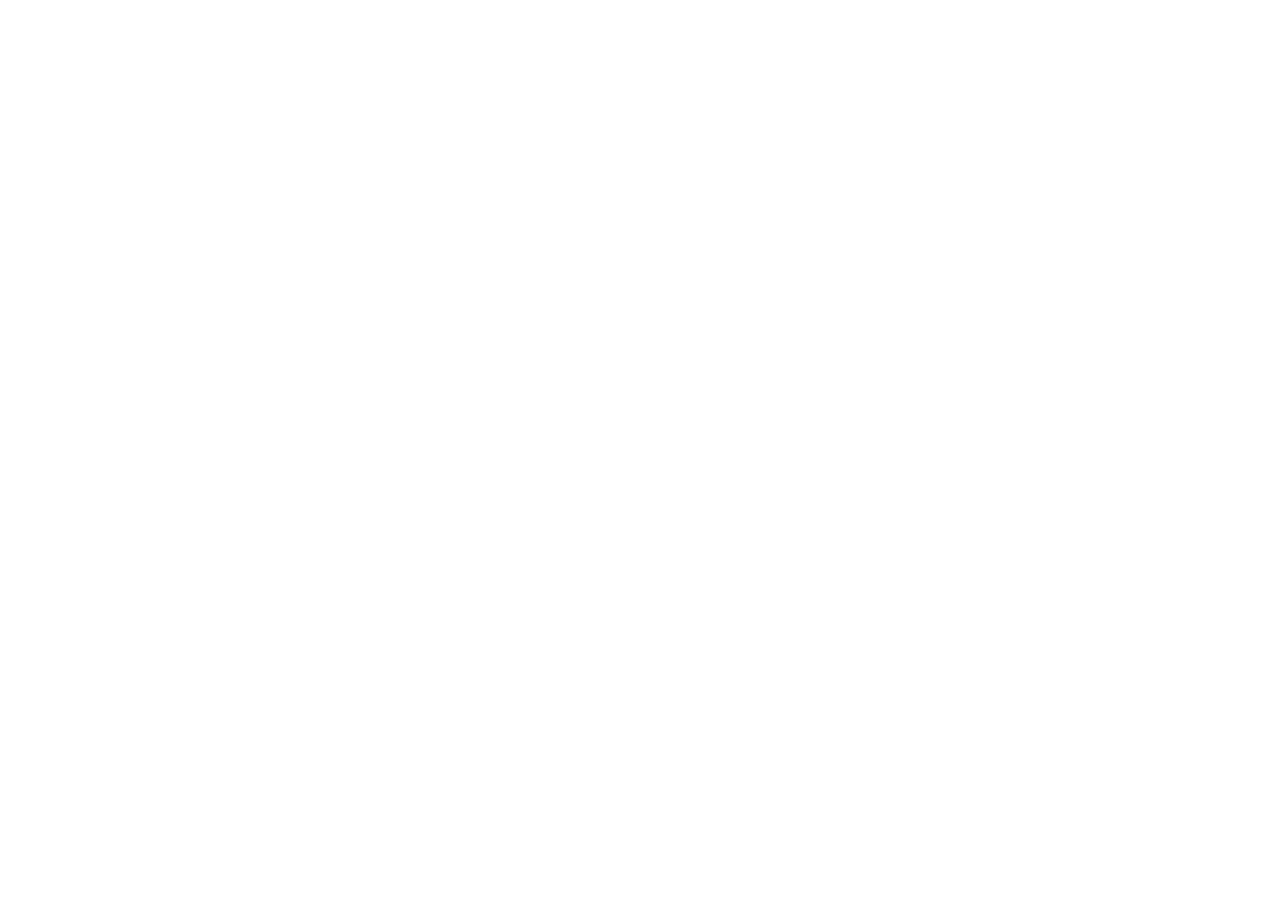
==== index.html @ 9f772a1c "Basic html skeleton" ====
<!DOCTYPE html>
<html lang = "en">
    <head>
        <title>DeTalk</title>
        <meta charset="UTF-8">
        <link href="styles.css" rel="stylesheet">
        <meta name="viewport" content="width=device-width, initial-scale=1.0">
    </head>

    <body>
        
    </body>
</html>
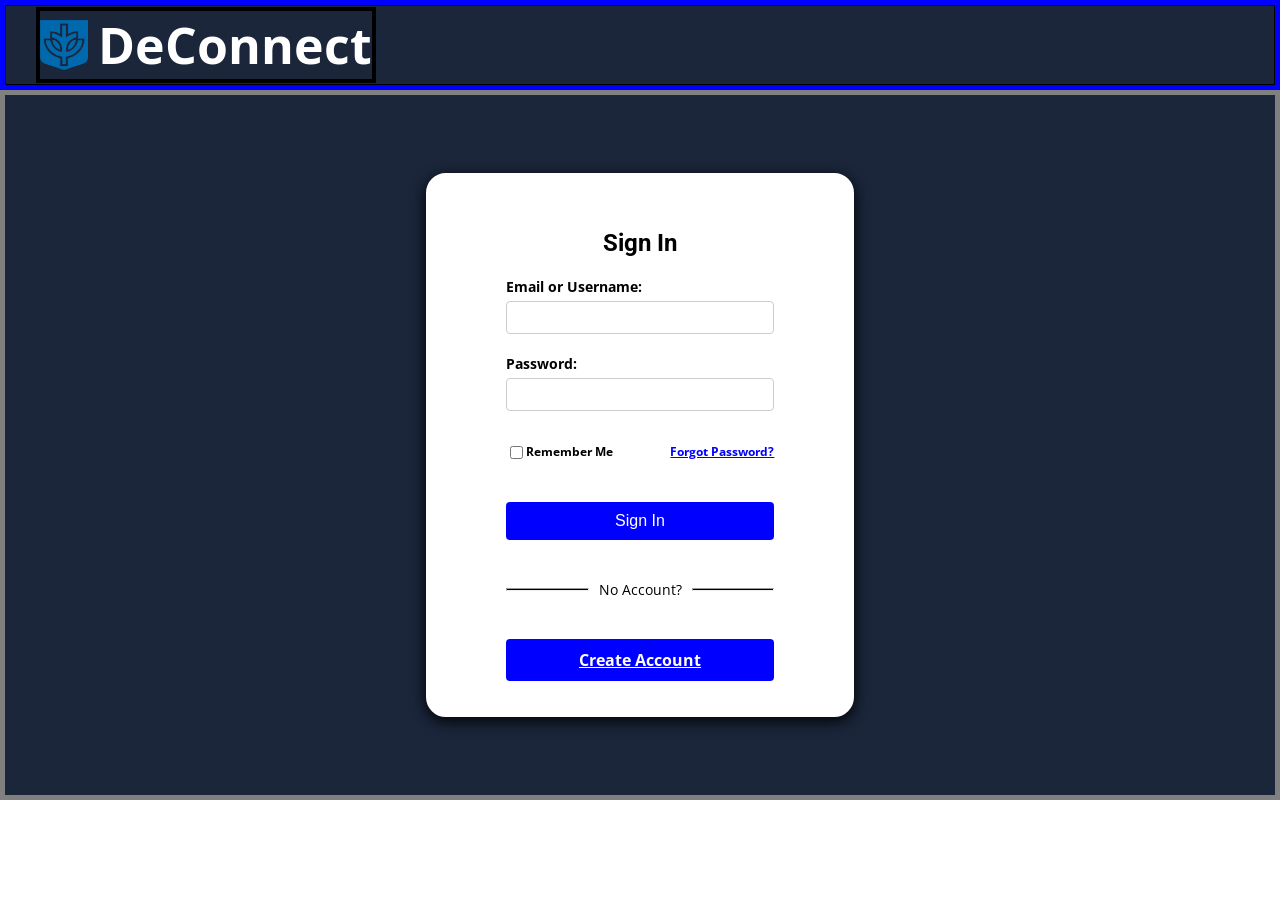
==== commit e33e39bd: "work added" ====
--- a/index.html
+++ b/index.html
@@ -1,13 +1,58 @@
 <!DOCTYPE html>
 <html lang = "en">
     <head>
-        <title>DeTalk</title>
+        <title>DeTalk Login Page</title>
         <meta charset="UTF-8">
         <link href="styles.css" rel="stylesheet">
         <meta name="viewport" content="width=device-width, initial-scale=1.0">
+        <link href="https://fonts.googleapis.com/css2?family=Roboto:wght@400;700&family=Open+Sans:wght@400&display=swap" rel="stylesheet">
+
     </head>
 
     <body>
+        <div class="page-menu-container">
+            <div class="menu">
+                <div class="DePaul">
+                    <img src="depaul-logo.png" alt="DePaul Logo" class="logo">
+                    DeConnect
+                </div>
+            </div>
+        </div>
         
+        <div class="login-prompt-container">
+            <div class="login-box">
+                <h2>Sign In</h2>
+                <form id="login-form">
+                    <div class="input-group">
+                        <label for="username">Email or Username:</label>
+                        <input type="text" id="username" name="username" required>
+                    </div>
+                
+                    <div class="input-group">
+                        <label for="password">Password:</label>
+                        <input type="password" id="password" name="password" required>
+                    </div>
+
+                    <div class="options-container">
+                        <label>
+                            <input type="checkbox" id="remember-me" name="remember-me">
+                            Remember Me
+                        </label>
+                        <a href="#" class="forgot-password">Forgot Password?</a>
+                    </div>
+
+                    <input type="submit" value="Sign In" class="sign-in-button">
+
+                    <div class="signup-prompt">
+                        <hr class="divider">
+                        <span>No Account?</span>
+                        <hr class="divider">
+                    </div>
+
+                    <a href="create-account.html" class="create-account-button">Create Account</a>
+                </form>
+                
+            </div>
+        </div>
     </body>
 </html>
--- a/styles.css
+++ b/styles.css
@@ -0,0 +1,220 @@
+body {
+    margin: 0;
+    padding: 0;
+    font-family: 'Open Sans', sans-serif; /* Body font */
+    font-weight: bold;
+}
+
+h2 {
+    font-family: 'Roboto', sans-serif; 
+    font-weight: bold; 
+    font-size: 24px; 
+}
+
+label {
+    font-size: 14px; 
+    font-weight: normal; 
+}
+
+.page-menu-container {
+    display: flex;
+    justify-content: center;
+    height: 80px;
+    border: 5px solid blue;
+    background-color: #1b263b;
+    
+}
+
+.menu {
+    display: flex;
+    border: 1px solid black;
+    align-items: center;
+    justify-content: flex-start;
+    width: 100%;
+}
+
+.logo {
+    height: 50px;
+}
+
+.DePaul {
+    border: 4px solid black;
+    margin-left: 30px;
+    display: flex;
+    align-items: center;
+    gap: 10px;
+    color: white;
+    font-size: 50px;
+}
+
+.login-prompt-container {
+    display: flex;
+    justify-content: center;
+    align-items: center;
+    border: 5px solid gray;
+    height: 700px;
+    background-color: #1b263b;
+}
+
+.login-box {
+    background-color: white;
+    height: 500px;
+    border: 2px solid white;
+    text-align: center;
+    flex-direction: column;
+    width: 30vw;
+    display: flex; 
+    justify-content: center; 
+    padding: 20px; 
+    border-radius: 20px;
+    box-shadow: 0 4px 15px rgb(0, 0, 0); /* Adds shadow effect */
+
+}
+
+#login-form {
+    display: flex;
+    flex-direction: column; /* Stacks items vertically */
+    align-items: center; /* Center aligns items within the form */
+    gap: 20px; /* Space between each label-input group */
+    width: 100%; /* Ensures full width for the group */
+}
+
+.input-group {
+    display: flex; /* Aligns label and input vertically */
+    flex-direction: column; /* Stack label and input vertically */
+    width: 70%; /* Full width for the group */
+}
+
+form label {
+    font-weight: bold;
+    text-align: left; /* Align text to the left */
+}
+
+form input {
+    padding: 8px;
+    border: 1px solid #ccc;
+    border-radius: 4px;
+    text-align: left; /* Aligns text inside input to the left */
+    margin-top: 5px; /* Space between label and input */
+}
+
+.sign-in-button {
+    width: 70%; /* Make the button full width */
+    padding: 10px 0; /* Add vertical padding for better appearance */
+    font-size: 16px; /* Adjust the font size */
+    background-color: blue; /* Button background color */
+    color: white; /* Button text color */
+    border: none; /* Remove default border */
+    border-radius: 4px; /* Rounded corners */
+    cursor: pointer; /* Change cursor to pointer on hover */
+    transition: background-color 0.3s; /* Smooth transition */
+    margin-top: 20px; /* Space above the button */
+    display: flex;
+    justify-content: center;
+    align-items: center;
+    text-align: center;
+}
+
+.sign-in-button:hover {
+    background-color: darkblue; 
+}
+
+.options-container {
+    display: flex;
+    justify-content: space-between;
+    align-items: center;
+    width: 70%;
+    margin-top: 10px;
+}
+
+.options-container label {
+    display: flex;
+    align-items: center;
+}
+
+.forgot-password {
+    color: blue;
+    text-decoration: underline;
+}
+
+.forgot-password:hover {
+    text-decoration: none;
+}
+
+.options-container label, 
+.options-container .forgot-password {
+    font-size: 12px; 
+}
+
+.signup-prompt {
+    width: 70%;
+    margin-top: 20px;
+    display: flex;
+    align-items: center;
+    justify-content: center;
+}
+
+.divider {
+    flex: 1; 
+    height: .5px;
+    background-color: black;
+}
+
+.signup-prompt span {
+    margin: 0 10px; 
+    font-size: 14px;
+    font-weight: normal; 
+}
+
+.create-account-button {
+    display: flex;
+    justify-content: center;
+    align-items: center;
+    text-align: center;
+    width: 70%;
+    padding: 10px 0;
+    font-size: 16px;
+    background-color: blue;
+    color: white;
+    border: none;
+    border-radius: 4px;
+    cursor: pointer;
+    transition: background-color 0.3s;
+    margin-top: 20px;
+}
+
+.create-account-button:hover {
+    background-color: darkblue;
+}
+
+
+
+.create-account-prompt-container {
+    display: flex;
+    justify-content: center;
+    align-items: center;
+    border: 5px solid gray;
+    height: 900px;
+}
+
+.create-account-box {
+    width: 30vw;
+    height: 700px;
+    border: 2px solid white;
+    text-align: center;
+    flex-direction: column;
+    align-items: center;
+    display: flex;
+    justify-content: center;
+    padding: 20px;
+    border-radius: 10px;
+    box-shadow:  0 4px 15px rgba(0, 0, 0, 0.3);
+}
+
+#create-account-form {
+    display: flex;
+    flex-direction: column; /* Stacks items vertically */
+    align-items: center; /* Center aligns items within the form */
+    gap: 20px; /* Space between each label-input group */
+    width: 100%; /* Ensures full width for the group */
+}
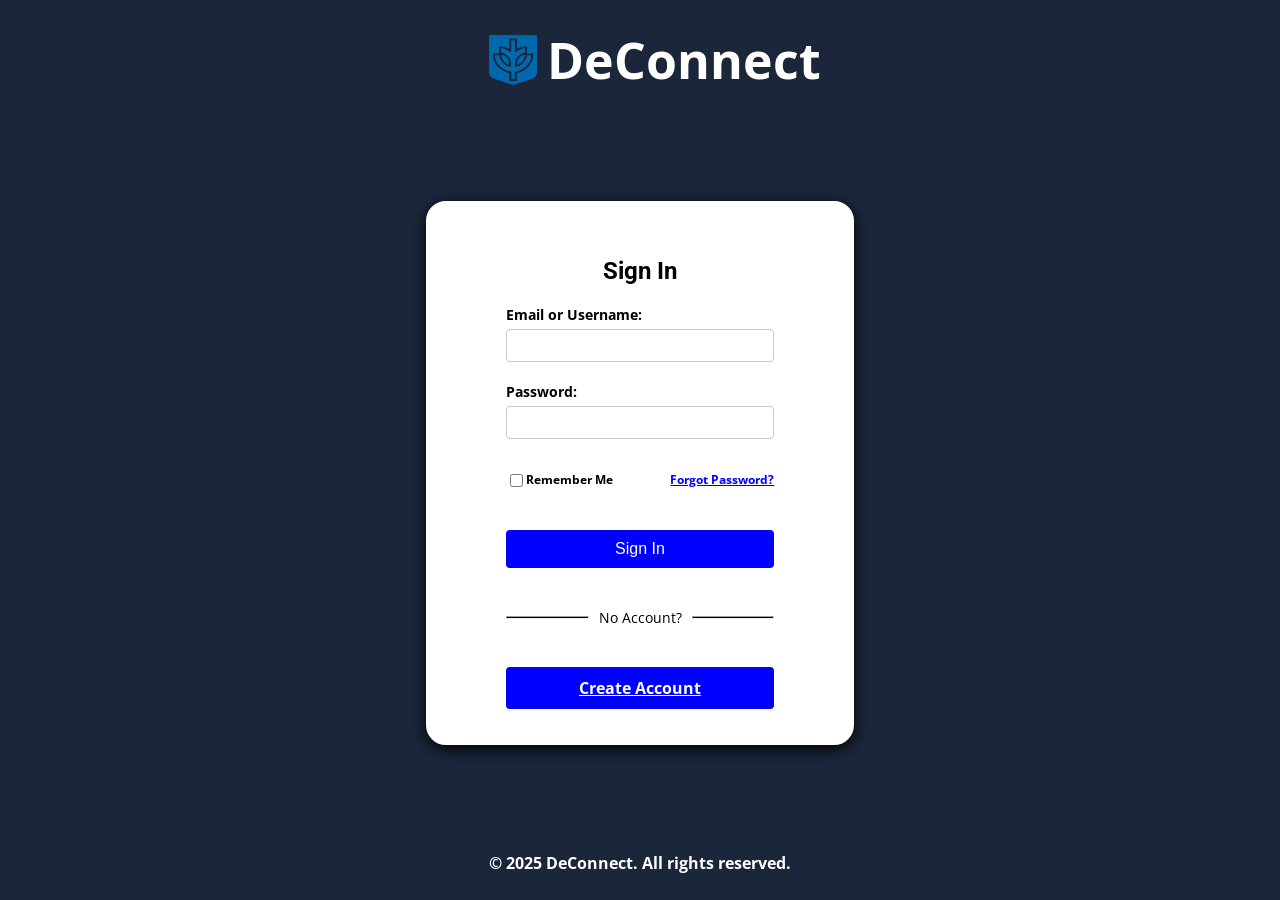
==== commit c555ed55: "Final" ====
--- a/index.html
+++ b/index.html
@@ -54,5 +54,11 @@
                 
             </div>
         </div>
+
+        <footer class="footer">
+            <p>&copy; 2025 DeConnect. All rights reserved.</p>
+        </footer>
+        
+        <script src="script.js"></script>
     </body>
 </html>
--- a/styles.css
+++ b/styles.css
@@ -1,9 +1,23 @@
-body {
+html, body {
+    height: 100%;
     margin: 0;
     padding: 0;
-    font-family: 'Open Sans', sans-serif; /* Body font */
+    display: flex;
+    font-family: 'Open Sans', sans-serif; 
     font-weight: bold;
-}
+    flex-direction: column;
+}
+
+.footer {
+    background-color: #1b263b; 
+    color: white;
+    text-align: center;
+    padding: 10px 0; 
+    position: relative;
+    width: 100%;
+    flex-shrink: 0;
+}
+
 
 h2 {
     font-family: 'Roboto', sans-serif; 
@@ -17,19 +31,18 @@
 }
 
 .page-menu-container {
+    padding: 20px;
     display: flex;
     justify-content: center;
     height: 80px;
-    border: 5px solid blue;
     background-color: #1b263b;
     
 }
 
 .menu {
     display: flex;
-    border: 1px solid black;
-    align-items: center;
-    justify-content: flex-start;
+    align-items: center;
+    justify-content: center;
     width: 100%;
 }
 
@@ -38,20 +51,20 @@
 }
 
 .DePaul {
-    border: 4px solid black;
     margin-left: 30px;
     display: flex;
     align-items: center;
+    justify-content: center;
     gap: 10px;
     color: white;
     font-size: 50px;
 }
 
 .login-prompt-container {
-    display: flex;
-    justify-content: center;
-    align-items: center;
-    border: 5px solid gray;
+    flex: 1;
+    display: flex;
+    justify-content: center;
+    align-items: center;
     height: 700px;
     background-color: #1b263b;
 }
@@ -67,48 +80,48 @@
     justify-content: center; 
     padding: 20px; 
     border-radius: 20px;
-    box-shadow: 0 4px 15px rgb(0, 0, 0); /* Adds shadow effect */
+    box-shadow: 0 4px 15px rgb(0, 0, 0); 
 
 }
 
 #login-form {
     display: flex;
-    flex-direction: column; /* Stacks items vertically */
-    align-items: center; /* Center aligns items within the form */
-    gap: 20px; /* Space between each label-input group */
-    width: 100%; /* Ensures full width for the group */
+    flex-direction: column; 
+    align-items: center; 
+    gap: 20px; 
+    width: 100%; 
 }
 
 .input-group {
-    display: flex; /* Aligns label and input vertically */
-    flex-direction: column; /* Stack label and input vertically */
-    width: 70%; /* Full width for the group */
+    display: flex; 
+    flex-direction: column; 
+    width: 70%; 
 }
 
 form label {
     font-weight: bold;
-    text-align: left; /* Align text to the left */
+    text-align: left; 
 }
 
 form input {
     padding: 8px;
     border: 1px solid #ccc;
     border-radius: 4px;
-    text-align: left; /* Aligns text inside input to the left */
-    margin-top: 5px; /* Space between label and input */
+    text-align: left; 
+    margin-top: 5px; 
 }
 
 .sign-in-button {
-    width: 70%; /* Make the button full width */
-    padding: 10px 0; /* Add vertical padding for better appearance */
-    font-size: 16px; /* Adjust the font size */
-    background-color: blue; /* Button background color */
-    color: white; /* Button text color */
-    border: none; /* Remove default border */
-    border-radius: 4px; /* Rounded corners */
-    cursor: pointer; /* Change cursor to pointer on hover */
-    transition: background-color 0.3s; /* Smooth transition */
-    margin-top: 20px; /* Space above the button */
+    width: 70%; 
+    padding: 10px 0; 
+    font-size: 16px; 
+    background-color: blue; 
+    color: white; 
+    border: none;
+    border-radius: 4px; 
+    cursor: pointer; 
+    transition: background-color 0.3s; 
+    margin-top: 20px; 
     display: flex;
     justify-content: center;
     align-items: center;
@@ -190,14 +203,16 @@
 
 
 .create-account-prompt-container {
-    display: flex;
-    justify-content: center;
-    align-items: center;
-    border: 5px solid gray;
+    flex: 1;
+    display: flex;
+    justify-content: center;
+    align-items: center;
     height: 900px;
+    background-color: #1b263b;
 }
 
 .create-account-box {
+    background-color: white;
     width: 30vw;
     height: 700px;
     border: 2px solid white;
@@ -208,13 +223,31 @@
     justify-content: center;
     padding: 20px;
     border-radius: 10px;
-    box-shadow:  0 4px 15px rgba(0, 0, 0, 0.3);
+    box-shadow:  0 4px 15px rgb(0, 0, 0);
 }
 
 #create-account-form {
     display: flex;
-    flex-direction: column; /* Stacks items vertically */
-    align-items: center; /* Center aligns items within the form */
-    gap: 20px; /* Space between each label-input group */
-    width: 100%; /* Ensures full width for the group */
-}+    flex-direction: column; 
+    align-items: center; 
+    gap: 20px; 
+    width: 100%;
+}
+
+.back-button {
+    display: block;
+    width: 40%;
+    padding: 10px;
+    margin-top: 10px;
+    background-color: #ccc;
+    color: #000;
+    border: none;
+    cursor: pointer;
+    text-align: center;
+    font-size: 16px;
+    border-radius: 5px;
+}
+
+.back-button:hover {
+    background-color: #bbb;
+}
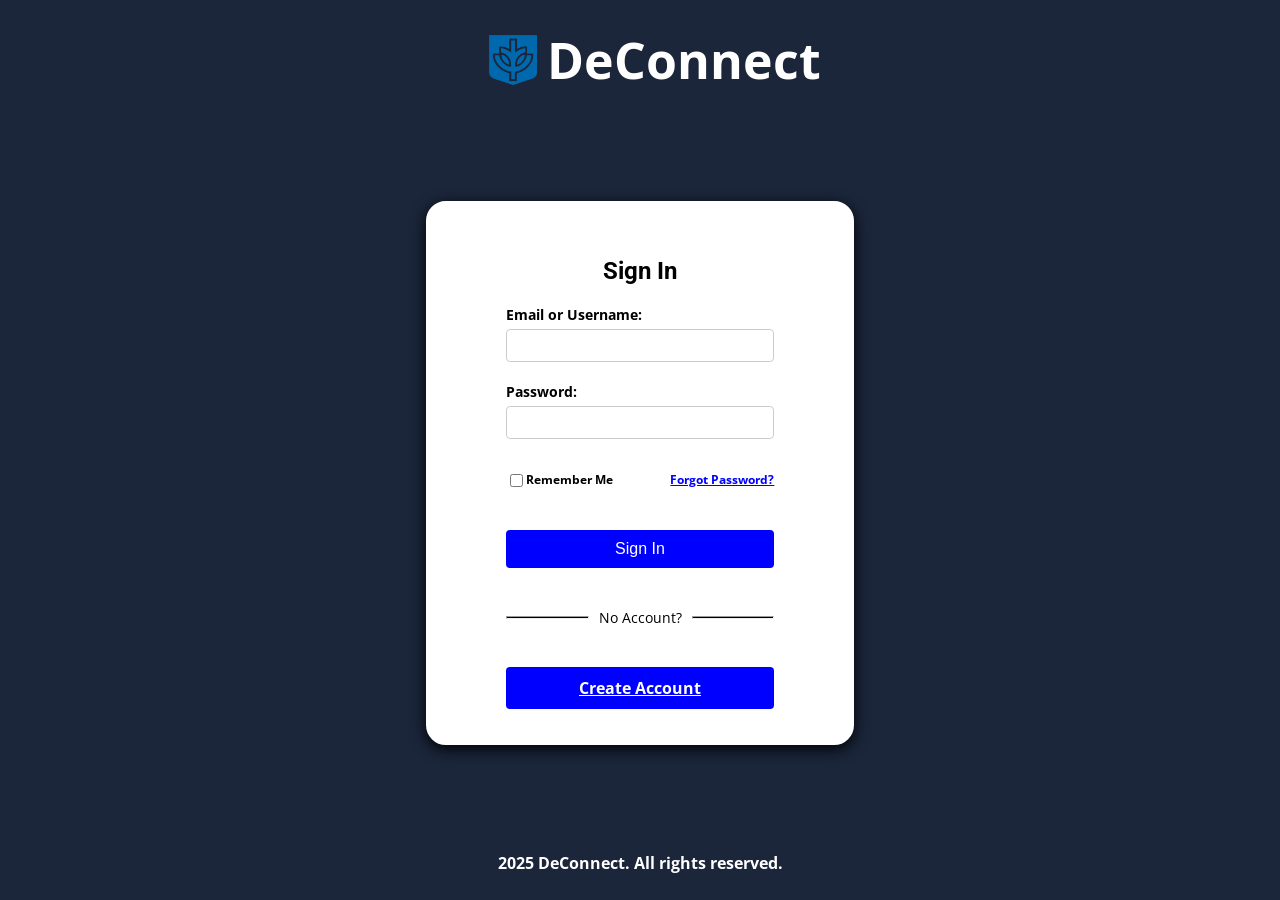
==== commit 2a8653c7: "Merge remote-tracking branch 'refs/remotes/origin/main'" ====
--- a/index.html
+++ b/index.html
@@ -56,7 +56,7 @@
         </div>
 
         <footer class="footer">
-            <p>&copy; 2025 DeConnect. All rights reserved.</p>
+            <p>2025 DeConnect. All rights reserved.</p>
         </footer>
         
         <script src="script.js"></script>
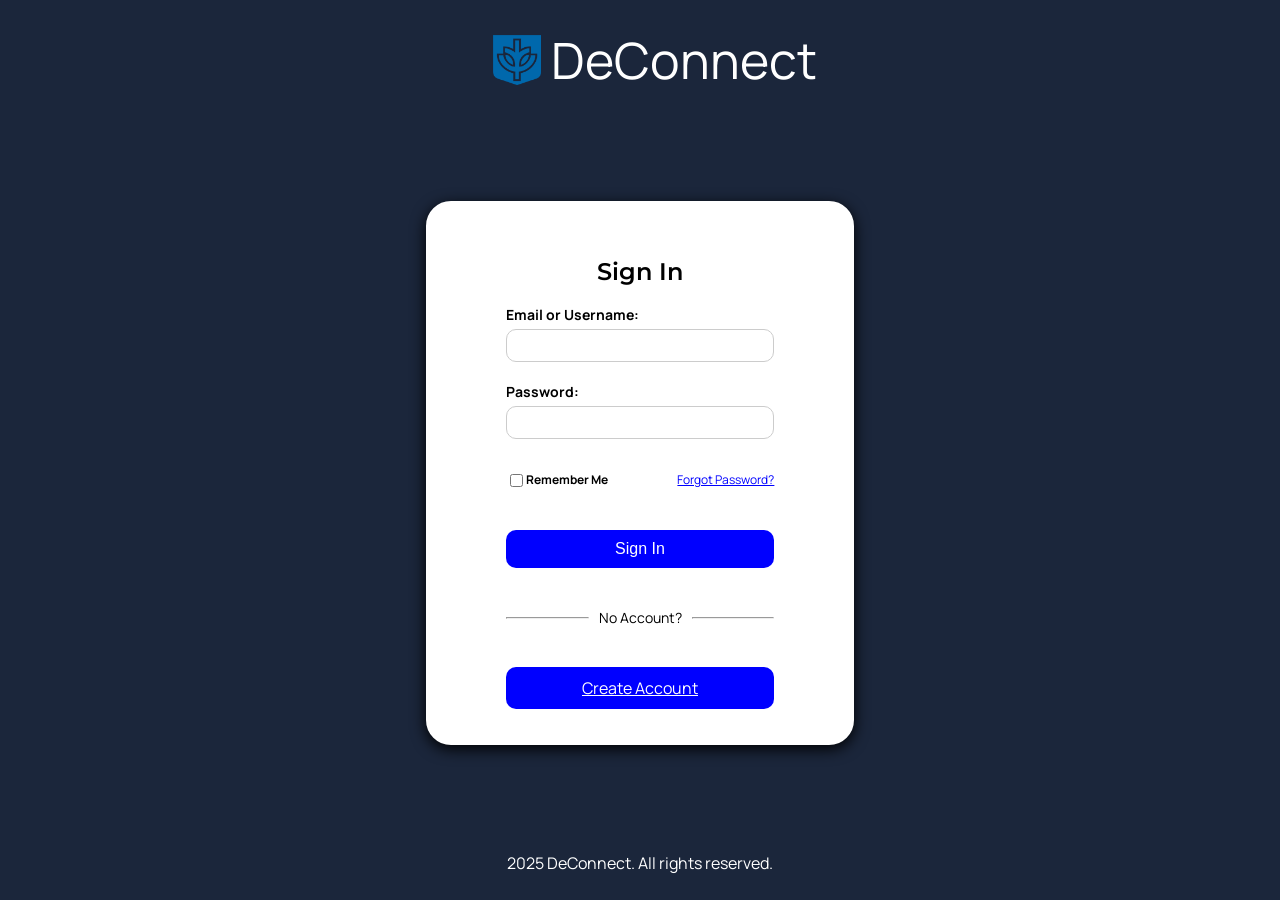
==== commit f0424495: "login/create functionality" ====
--- a/index.html
+++ b/index.html
@@ -6,6 +6,7 @@
         <link href="styles.css" rel="stylesheet">
         <meta name="viewport" content="width=device-width, initial-scale=1.0">
         <link href="https://fonts.googleapis.com/css2?family=Roboto:wght@400;700&family=Open+Sans:wght@400&display=swap" rel="stylesheet">
+        <link href="https://fonts.googleapis.com/css2?family=Manrope:wght@400&family=Montserrat:wght@600&display=swap" rel="stylesheet">
 
     </head>
 
--- a/styles.css
+++ b/styles.css
@@ -8,6 +8,11 @@
     flex-direction: column;
 }
 
+body {
+    font-family: 'Manrope', sans-serif;
+    font-weight: 400; 
+}
+
 .footer {
     background-color: #1b263b; 
     color: white;
@@ -20,8 +25,8 @@
 
 
 h2 {
-    font-family: 'Roboto', sans-serif; 
-    font-weight: bold; 
+    font-family: 'Montserrat', sans-serif;
+    font-weight: 600; 
     font-size: 24px; 
 }
 
@@ -79,7 +84,7 @@
     display: flex; 
     justify-content: center; 
     padding: 20px; 
-    border-radius: 20px;
+    border-radius: 25px;
     box-shadow: 0 4px 15px rgb(0, 0, 0); 
 
 }
@@ -106,7 +111,7 @@
 form input {
     padding: 8px;
     border: 1px solid #ccc;
-    border-radius: 4px;
+    border-radius: 10px;
     text-align: left; 
     margin-top: 5px; 
 }
@@ -118,7 +123,7 @@
     background-color: blue; 
     color: white; 
     border: none;
-    border-radius: 4px; 
+    border-radius: 10px; 
     cursor: pointer; 
     transition: background-color 0.3s; 
     margin-top: 20px; 
@@ -190,7 +195,7 @@
     background-color: blue;
     color: white;
     border: none;
-    border-radius: 4px;
+    border-radius: 10px;
     cursor: pointer;
     transition: background-color 0.3s;
     margin-top: 20px;
